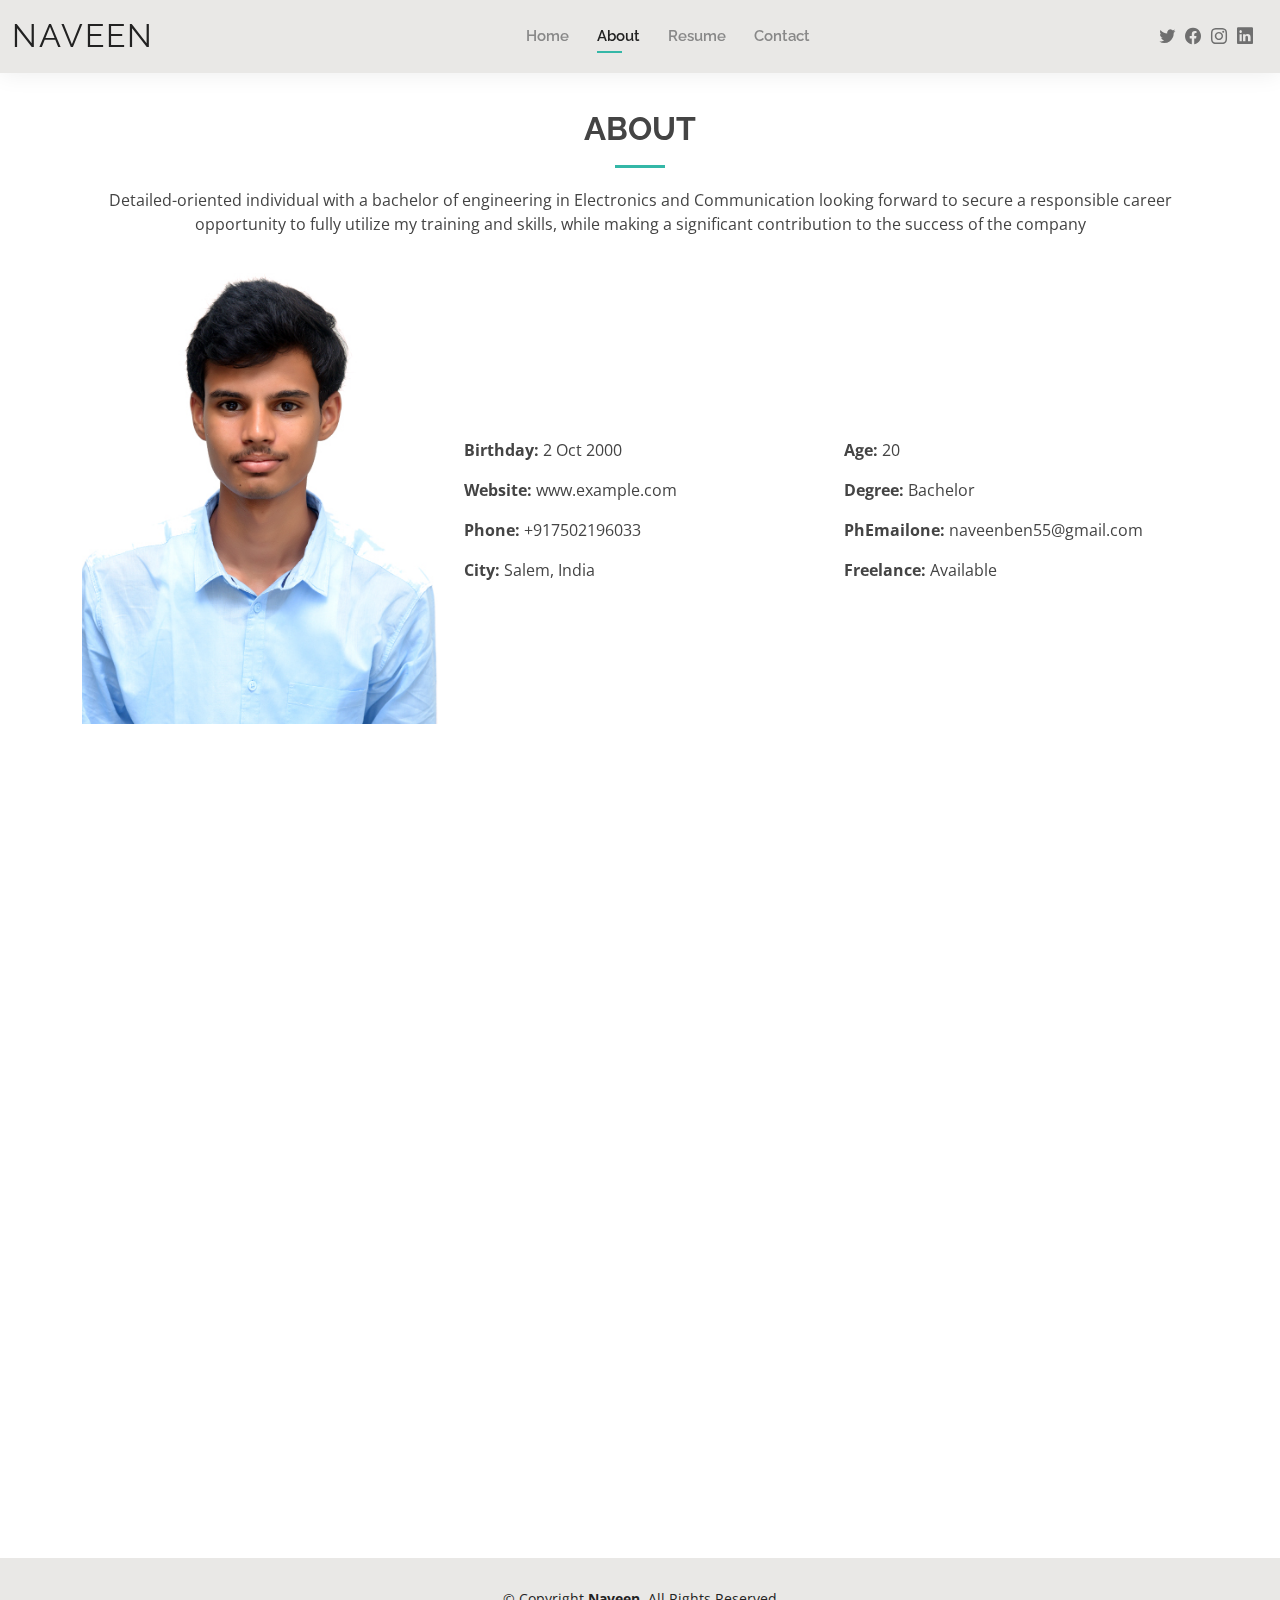
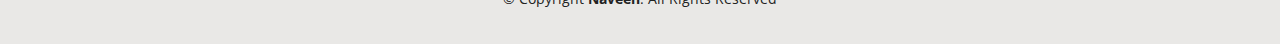
==== about.html @ 2e9f8a34 "mywebsite" ====
<!DOCTYPE html>
<html lang="en">

<head>
  <meta charset="utf-8">
  <meta content="width=device-width, initial-scale=1.0" name="viewport">

  <title>About - Naveen</title>
  <meta content="" name="description">
  <meta content="" name="keywords">

  <!-- Favicons -->
  <link href="assets/img/S008602.jpg" rel="icon">
  <link href="assets/img/appleicon.jpg" rel="apple-touch-icon">

  <!-- Google Fonts -->
  <link href="https://fonts.googleapis.com/css?family=Open+Sans:300,300i,400,400i,600,600i,700,700i|Raleway:300,300i,400,400i,500,500i,600,600i,700,700i|Poppins:300,300i,400,400i,500,500i,600,600i,700,700i" rel="stylesheet">

  <!-- Vendor CSS Files -->
  <link href="assets/vendor/aos/aos.css" rel="stylesheet">
  <link href="assets/vendor/bootstrap/css/bootstrap.min.css" rel="stylesheet">
  <link href="assets/vendor/bootstrap-icons/bootstrap-icons.css" rel="stylesheet">
  <link href="assets/vendor/boxicons/css/boxicons.min.css" rel="stylesheet">
  <link href="assets/vendor/glightbox/css/glightbox.min.css" rel="stylesheet">
  <link href="assets/vendor/swiper/swiper-bundle.min.css" rel="stylesheet">

  <!-- Template Main CSS File -->
  <link href="assets/css/style.css" rel="stylesheet">

  <!-- =======================================================
  * Template Name: Kelly - v4.1.0
  * Template URL: https://bootstrapmade.com/kelly-free-bootstrap-cv-resume-html-template/
  * Author: BootstrapMade.com
  * License: https://bootstrapmade.com/license/
  ======================================================== -->
</head>

<body>

  <!-- ======= Header ======= -->
  <header id="header" class="fixed-top">
    <div class="container-fluid d-flex justify-content-between align-items-center">

      <h1 class="logo me-auto me-lg-0"><a href="index.html">Naveen</a></h1>
      <!-- Uncomment below if you prefer to use an image logo -->
      <!-- <a href="index.html" class="logo"><img src="assets/img/logo.png" alt="" class="img-fluid"></a>-->

      <nav id="navbar" class="navbar order-last order-lg-0">
        <ul>
          <li><a href="index.html">Home</a></li>
          <li><a class="active" href="about.html">About</a></li>
          <li><a href="resume.html">Resume</a></li>
          <li><a href="contact.html">Contact</a></li>
        </ul>
        <i class="bi bi-list mobile-nav-toggle"></i>
      </nav><!-- .navbar -->

      <div class="header-social-links">
        <a href="https://twitter.com/naveenben55" class="twitter"><i class="bi bi-twitter"></i></a>
        <a href="https://www.facebook.com/jackman0226" class="facebook"><i class="bi bi-facebook"></i></a>
        <a href="https://www.instagram.com/itz_jack_official/" class="instagram"><i class="bi bi-instagram"></i></a>
        <a href="https://www.linkedin.com/in/naveen-venkatesan-62530116b/" class="linkedin"><i class="bi bi-linkedin"></i></i></a>
      </div>

    </div>

  </header><!-- End Header -->

  <main id="main">

    <!-- ======= About Section ======= -->
    <section id="about" class="about">
      <div class="container" data-aos="fade-up">

        <div class="section-title">
          <h2>About</h2>
          <p>Detailed-oriented individual with a bachelor of engineering in Electronics and Communication looking forward to secure a responsible career opportunity to fully utilize my training and skills, while making a significant contribution to the success of the company</p>
        </div>

        <div class="row">
          <div class="col-lg-4">
            <img src="assets/img/S0086021.jpg" class="img-fluid" alt="">
          </div>
          <div class="col-lg-8 pt-4 pt-lg-0 content">
            
            <br>
			<br>
			<br>
			<br>
			<br>
			<br>
			<br>
            <div class="row">
              <div class="col-lg-6">
                <ul>
                  <li><i class="bi bi-rounded-right"></i> <strong>Birthday:</strong> 2 Oct 2000</li>
                  <li><i class="bi bi-rounded-right"></i> <strong>Website:</strong> www.example.com</li>
                  <li><i class="bi bi-rounded-right"></i> <strong>Phone:</strong> +917502196033</li>
                  <li><i class="bi bi-rounded-right"></i> <strong>City:</strong> Salem, India</li>
                </ul>
              </div>
              <div class="col-lg-6">
                <ul>
                  <li><i class="bi bi-rounded-right"></i> <strong>Age:</strong> 20</li>
                  <li><i class="bi bi-rounded-right"></i> <strong>Degree:</strong> Bachelor</li>
                  <li><i class="bi bi-rounded-right"></i> <strong>PhEmailone:</strong> naveenben55@gmail.com</li>
                  <li><i class="bi bi-rounded-right"></i> <strong>Freelance:</strong> Available</li>
                </ul>
              </div>
            </div>
           
          </div>
        </div>

      </div>
    </section><!-- End About Section -->

    <!-- ======= Skills Section ======= -->
    <section id="skills" class="skills">
      <div class="container" data-aos="fade-up">

        <div class="section-title">
          <h2>Skills</h2>
          <p>Skilled in the below mentioned courses through Highly customized learning platforms like Coursera ,Udemy.</p>
        </div>

        <div class="row skills-content">

          <div class="col-lg-6">

            <div class="progress">
              <span class="skill">HTML <i class="val">100%</i></span>
              <div class="progress-bar-wrap">
                <div class="progress-bar" role="progressbar" aria-valuenow="100" aria-valuemin="0" aria-valuemax="100"></div>
              </div>
            </div>

            <div class="progress">
              <span class="skill">CSS <i class="val">70%</i></span>
              <div class="progress-bar-wrap">
                <div class="progress-bar" role="progressbar" aria-valuenow="90" aria-valuemin="0" aria-valuemax="100"></div>
              </div>
            </div>

            <div class="progress">
              <span class="skill">Python <i class="val">75%</i></span>
              <div class="progress-bar-wrap">
                <div class="progress-bar" role="progressbar" aria-valuenow="75" aria-valuemin="0" aria-valuemax="100"></div>
              </div>
            </div>

          </div>

          <div class="col-lg-6">

            <div class="progress">
              <span class="skill">Type Writing <i class="val">90%</i></span>
              <div class="progress-bar-wrap">
                <div class="progress-bar" role="progressbar" aria-valuenow="80" aria-valuemin="0" aria-valuemax="100"></div>
              </div>
            </div>

       

            <div class="progress">
              <span class="skill">Photoshop <i class="val">70%</i></span>
              <div class="progress-bar-wrap">
                <div class="progress-bar" role="progressbar" aria-valuenow="55" aria-valuemin="0" aria-valuemax="100"></div>
              </div>
            </div>

          </div>

        </div>

      </div>
    </section><!-- End Skills Section -->

    <!-- ======= Facts Section ======= -->
    <section id="facts" class="facts">
      <div class="container" data-aos="fade-up">

        <div class="section-title">
          <h2>Marks and Projects</h2>
          
        </div>

        <div class="row counters">

          <div class="col-lg-3 col-6 text-center">
            <span>76%</span>
            <p>SSLC 10th</p>
          </div>

          <div class="col-lg-3 col-6 text-center">
            <span>62%</span>
            <p>Higher Secondary 12th</p>
          </div>

          <div class="col-lg-3 col-6 text-center">
            <span>7.9</span>
            <p>CGPA in College</p>
          </div>

          <div class="col-lg-3 col-6 text-center">
            <span>4</span>
            <p>Projects</p>
          </div>

        </div>

      </div>
    </section><!-- End Facts Section -->

   

  <!-- ======= Footer ======= -->
  <footer id="footer">
    <div class="container">
      <div class="copyright">
        &copy; Copyright <strong><span>Naveen</span></strong>. All Rights Reserved
      </div>
      <div class="credits">
        <!-- All the links in the footer should remain intact. -->
        <!-- You can delete the links only if you purchased the pro version. -->
        <!-- Licensing information: https://bootstrapmade.com/license/ -->
        <!-- Purchase the pro version with working PHP/AJAX contact form: https://bootstrapmade.com/kelly-free-bootstrap-cv-resume-html-template/ -->
        
      </div>
    </div>
  </footer><!-- End  Footer -->

  <div id="preloader"></div>
  <a href="#" class="back-to-top d-flex align-items-center justify-content-center"><i class="bi bi-arrow-up-short"></i></a>

  <!-- Vendor JS Files -->
  <script src="assets/vendor/aos/aos.js"></script>
  <script src="assets/vendor/bootstrap/js/bootstrap.bundle.min.js"></script>
  <script src="assets/vendor/glightbox/js/glightbox.min.js"></script>
  <script src="assets/vendor/isotope-layout/isotope.pkgd.min.js"></script>
  <script src="assets/vendor/php-email-form/validate.js"></script>
  <script src="assets/vendor/purecounter/purecounter.js"></script>
  <script src="assets/vendor/swiper/swiper-bundle.min.js"></script>
  <script src="assets/vendor/waypoints/noframework.waypoints.js"></script>

  <!-- Template Main JS File -->
  <script src="assets/js/main.js"></script>

</body>

</html>
---- assets/css/style.css ----
/**
* Template Name: Kelly - v4.1.0
* Template URL: https://bootstrapmade.com/kelly-free-bootstrap-cv-resume-html-template/
* Author: BootstrapMade.com
* License: https://bootstrapmade.com/license/
*/

/*--------------------------------------------------------------
# General
--------------------------------------------------------------*/
body {
  font-family: "Open Sans", sans-serif;
  color: #444444;
}

a {
  color: #34b7a7;
  text-decoration: none;
}

a:hover {
  color: #51cdbe;
  text-decoration: none;
}

h1, h2, h3, h4, h5, h6 {
  font-family: "Raleway", sans-serif;
 
}

#main {
  margin-top: 50px;
}

@media (max-width: 992px) {
  #main {
    margin-top: 30px;
  }
}

/*--------------------------------------------------------------
# Preloader
--------------------------------------------------------------*/
#preloader {
  position: fixed;
  top: 0;
  left: 0;
  right: 0;
  bottom: 0;
  z-index: 9999;
  overflow: hidden;
  background: #fff;
}

#preloader:before {
  content: "";
  position: fixed;
  top: calc(50% - 30px);
  left: calc(50% - 30px);
  border: 6px solid #34b7a7;
  border-top-color: #dcf5f2;
  border-radius: 50%;
  width: 60px;
  height: 60px;
  -webkit-animation: animate-preloader 1s linear infinite;
  animation: animate-preloader 1s linear infinite;
}

@-webkit-keyframes animate-preloader {
  0% {
    transform: rotate(0deg);
  }
  100% {
    transform: rotate(360deg);
  }
}

@keyframes animate-preloader {
  0% {
    transform: rotate(0deg);
  }
  100% {
    transform: rotate(360deg);
  }
}

/*--------------------------------------------------------------
# Back to top button
--------------------------------------------------------------*/
.back-to-top {
  position: fixed;
  visibility: hidden;
  opacity: 0;
  right: 15px;
  bottom: 15px;
  z-index: 996;
  background: #34b7a7;
  width: 40px;
  height: 40px;
  border-radius: 50px;
  transition: all 0.4s;
}

.back-to-top i {
  font-size: 24px;
  color: #fff;
  line-height: 0;
}

.back-to-top:hover {
  background: #49cbbb;
  color: #fff;
}

.back-to-top.active {
  visibility: visible;
  opacity: 1;
}

/*--------------------------------------------------------------
# Header
--------------------------------------------------------------*/
#header {
  background: #e9e8e6;
  box-shadow: 0px 0px 25px 0 rgba(0, 0, 0, 0.08);
  z-index: 997;
  padding: 15px 0;
}

#header .logo {
  font-size: 32px;
  margin: 0;
  padding: 0;
  line-height: 1;
  font-weight: 400;
  letter-spacing: 2px;
  text-transform: uppercase;
}

#header .logo a {
  color: #222222;
}

#header .logo img {
  max-height: 40px;
}

@media (max-width: 992px) {
  #header .logo {
    font-size: 28px;
  }
}

/*--------------------------------------------------------------
# Header Social Links
--------------------------------------------------------------*/
.header-social-links {
  padding-right: 15px;
}

.header-social-links a {
  color: #6f6f6f;
  padding-left: 6px;
  display: inline-block;
  line-height: 0px;
  transition: 0.3s;
  font-size: 16px;
}

.header-social-links a:hover {
  color: #34b7a7;
}

/*--------------------------------------------------------------
# Navigation Menu
--------------------------------------------------------------*/
/**
* Desktop Navigation 
*/
.navbar {
  padding: 0;
}

.navbar ul {
  margin: 0;
  padding: 0;
  display: flex;
  list-style: none;
  align-items: center;
}

.navbar li {
  position: relative;
  padding: 10px 0 10px 28px;
}

.navbar a {
  display: flex;
  align-items: center;
  justify-content: space-between;
  font-family: "Raleway", sans-serif;
  font-size: 15px;
  font-weight: 600;
  color: #888888;
  white-space: nowrap;
  transition: 0.3s;
  position: relative;
}

.navbar a i {
  font-size: 12px;
  line-height: 0;
  margin-left: 5px;
}

.navbar > ul > li > a:before {
  content: "";
  position: absolute;
  width: 0;
  height: 2px;
  bottom: -5px;
  left: 0;
  background-color: #34b7a7;
  visibility: hidden;
  width: 0px;
  transition: all 0.3s ease-in-out 0s;
}

.navbar a:hover:before, .navbar li:hover > a:before, .navbar .active:before {
  visibility: visible;
  width: 25px;
}

.navbar a:hover, .navbar .active, .navbar li:hover > a {
  color: #222222;
}

.navbar .dropdown ul {
  display: block;
  position: absolute;
  left: 14px;
  top: calc(100% + 30px);
  margin: 0;
  padding: 10px 0;
  z-index: 99;
  opacity: 0;
  visibility: hidden;
  background: #fff;
  box-shadow: 0px 0px 30px rgba(127, 137, 161, 0.25);
  transition: 0.3s;
  border-radius: 4px;
}

.navbar .dropdown ul li {
  min-width: 200px;
  padding: 0;
}

.navbar .dropdown ul a {
  padding: 10px 20px;
  font-size: 15px;
  text-transform: none;
  font-weight: 600;
}

.navbar .dropdown ul a i {
  font-size: 12px;
}

.navbar .dropdown ul a:hover, .navbar .dropdown ul .active:hover, .navbar .dropdown ul li:hover > a {
  color: #34b7a7;
}

.navbar .dropdown:hover > ul {
  opacity: 1;
  top: 100%;
  visibility: visible;
}

.navbar .dropdown .dropdown ul {
  top: 0;
  left: calc(100% - 30px);
  visibility: hidden;
}

.navbar .dropdown .dropdown:hover > ul {
  opacity: 1;
  top: 0;
  left: 100%;
  visibility: visible;
}

@media (max-width: 1366px) {
  .navbar .dropdown .dropdown ul {
    left: -90%;
  }
  .navbar .dropdown .dropdown:hover > ul {
    left: -100%;
  }
}

/**
* Mobile Navigation 
*/
.mobile-nav-toggle {
  color: #222222;
  font-size: 28px;
  cursor: pointer;
  display: none;
  line-height: 0;
  transition: 0.5s;
}

.mobile-nav-toggle.bi-x {
  color: #fff;
}

@media (max-width: 991px) {
  .mobile-nav-toggle {
    display: block;
  }
  .navbar ul {
    display: none;
  }
}

.navbar-mobile {
  position: fixed;
  overflow: hidden;
  top: 0;
  right: 0;
  left: 0;
  bottom: 0;
  background: rgba(9, 9, 9, 0.9);
  transition: 0.3s;
  z-index: 999;
}

.navbar-mobile .mobile-nav-toggle {
  position: absolute;
  top: 15px;
  right: 15px;
}

.navbar-mobile ul {
  display: block;
  position: absolute;
  top: 55px;
  right: 15px;
  bottom: 15px;
  left: 15px;
  padding: 10px 0;
  border-radius: 10px;
  background-color: #fff;
  overflow-y: auto;
  transition: 0.3s;
}

.navbar-mobile a {
  font-size: 15px;
  padding-right: 15px;
  color: #222222;
}

.navbar-mobile a:hover, .navbar-mobile .active, .navbar-mobile li:hover > a {
  color: #34b7a7;
}

.navbar-mobile .getstarted {
  margin: 15px;
}

.navbar-mobile .dropdown ul {
  position: static;
  display: none;
  margin: 10px 20px;
  padding: 10px 0;
  z-index: 99;
  opacity: 1;
  visibility: visible;
  background: #fff;
  box-shadow: 0px 0px 30px rgba(127, 137, 161, 0.25);
}

.navbar-mobile .dropdown ul li {
  min-width: 200px;
}

.navbar-mobile .dropdown ul a {
  padding: 10px 20px;
}

.navbar-mobile .dropdown ul a i {
  font-size: 12px;
}

.navbar-mobile .dropdown ul a:hover, .navbar-mobile .dropdown ul .active:hover, .navbar-mobile .dropdown ul li:hover > a {
  color: #34b7a7;
}

.navbar-mobile .dropdown > .dropdown-active {
  display: block;
}

/*--------------------------------------------------------------
# Hero Section
--------------------------------------------------------------*/
#hero {
  width: 100%;
  height: 100vh;
  background: url("../img/DSC_0009.jpg") top right;
  background-size: cover;
}

#hero .container {
  padding-top: 70px;
  position: relative;
}

@media (max-width: 992px) {
  #hero .container {
    padding-top: 58px;
  }
}

#hero h1 {
  margin: 0;
  font-size: 48px;
  font-weight: 700;
  line-height: 56px;
  color: #E8E8E8;
}

#hero h2 {
  color: #6f6f6f;
  margin: 10px 0 0 0;
  font-size: 22px;
}

#hero .btn-about {
  font-family: "Raleway", sans-serif;
  text-transform: uppercase;
  font-weight: 600;
  font-size: 12px;
  letter-spacing: 1px;
  display: inline-block;
  padding: 12px 40px;
  border-radius: 50px;
  transition: 0.5s;
  margin-top: 30px;
  color: #fff;
  background: #34b7a7;
}

#hero .btn-about:hover {
  background: #3dc8b7;
}

@media (min-width: 1024px) {
  #hero {
    background-attachment: fixed;
  }
}

@media (max-width: 992px) {
  #hero:before {
    content: "";
    background: rgba(255, 255, 255, 0.8);
    position: absolute;
    bottom: 0;
    top: 0;
    left: 0;
    right: 0;
  }
  #hero h1 {
    font-size: 28px;
    line-height: 36px;
  }
  #hero h2 {
    font-size: 18px;
    line-height: 24px;
  }
}

/*--------------------------------------------------------------
# Sections General
--------------------------------------------------------------*/
section {
  padding: 60px 0;
}

.section-bg {
  background-color: #e7f8f6;
}

.section-title {
  text-align: center;
  padding-bottom: 30px;
}

.section-title h2 {
  font-size: 32px;
  font-weight: bold;
  text-transform: uppercase;
  margin-bottom: 20px;
  padding-bottom: 20px;
  position: relative;
}

.section-title h2::after {
  content: '';
  position: absolute;
  display: block;
  width: 50px;
  height: 3px;
  background: #34b7a7;
  bottom: 0;
  left: calc(50% - 25px);
}

.section-title p {
  margin-bottom: 0;
}

/*--------------------------------------------------------------
# Cta
--------------------------------------------------------------*/
.cta {
  background: linear-gradient(rgba(0, 0, 0, 0.6), rgba(0, 0, 0, 0.6)), url("../img/bg-1.jpg") fixed center center;
  background-size: cover;
  padding: 80px 0;
}

.cta h3 {
  color: #fff;
  font-size: 28px;
  font-weight: 700;
}

.cta p {
  color: #fff;
}

.cta .cta-btn {
  font-family: "Raleway", sans-serif;
  text-transform: uppercase;
  font-weight: 500;
  font-size: 16px;
  letter-spacing: 1px;
  display: inline-block;
  padding: 8px 20px;
  border-radius: 2px;
  transition: 0.5s;
  margin: 10px;
  border: 2px solid #fff;
  color: #fff;
}

.cta .cta-btn:hover {
  background: #34b7a7;
  border: 2px solid #34b7a7;
}

@media (max-width: 1024px) {
  .cta {
    background-attachment: scroll;
  }
}

@media (min-width: 769px) {
  .cta .cta-btn-container {
    display: flex;
    align-items: center;
    justify-content: flex-end;
  }
}

/*--------------------------------------------------------------
# About
--------------------------------------------------------------*/
.about .content h3 {
  font-weight: 700;
  font-size: 26px;
  color: #555555;
}

.about .content ul {
  list-style: none;
  padding: 0;
}

.about .content ul li {
  padding-bottom: 10px;
}

.about .content ul i {
  font-size: 20px;
  padding-right: 2px;
  color: #34b7a7;
}

.about .content p:last-child {
  margin-bottom: 0;
}

/*--------------------------------------------------------------
# Skills
--------------------------------------------------------------*/
.skills .progress {
  height: 60px;
  display: block;
  background: none;
  border-radius: 0;
}

.skills .progress .skill {
  padding: 10px 0;
  margin: 0 0 6px 0;
  text-transform: uppercase;
  display: block;
  font-weight: 600;
  font-family: "Poppins", sans-serif;
  color: #222222;
}

.skills .progress .skill .val {
  float: right;
  font-style: normal;
}

.skills .progress-bar-wrap {
  background: #f3f3f3;
}

.skills .progress-bar {
  width: 1px;
  height: 10px;
  transition: .9s;
  background-color: #34b7a7;
}

/*--------------------------------------------------------------
# Facts
--------------------------------------------------------------*/
.facts .counters span {
  font-size: 48px;
  display: block;
  color: #34b7a7;
}

.facts .counters p {
  padding: 0;
  margin: 0 0 20px 0;
  font-family: "Raleway", sans-serif;
  font-size: 14px;
}

/*--------------------------------------------------------------
# Testimonials
--------------------------------------------------------------*/
.testimonials .section-header {
  margin-bottom: 40px;
}

.testimonials .testimonial-item {
  text-align: center;
}

.testimonials .testimonial-item .testimonial-img {
  width: 120px;
  border-radius: 50%;
  border: 4px solid #fff;
  margin: 0 auto;
}

.testimonials .testimonial-item h3 {
  font-size: 20px;
  font-weight: bold;
  margin: 10px 0 5px 0;
  color: #111;
}

.testimonials .testimonial-item h4 {
  font-size: 14px;
  color: #999;
  margin: 0 0 15px 0;
}

.testimonials .testimonial-item .quote-icon-left, .testimonials .testimonial-item .quote-icon-right {
  color: #c8efea;
  font-size: 26px;
}

.testimonials .testimonial-item .quote-icon-left {
  display: inline-block;
  left: -5px;
  position: relative;
}

.testimonials .testimonial-item .quote-icon-right {
  display: inline-block;
  right: -5px;
  position: relative;
  top: 10px;
}

.testimonials .testimonial-item p {
  font-style: italic;
  margin: 0 auto 15px auto;
}

@media (min-width: 992px) {
  .testimonials .testimonial-item p {
    width: 80%;
  }
}

.testimonials .swiper-pagination {
  margin-top: 20px;
  position: relative;
}

.testimonials .swiper-pagination .swiper-pagination-bullet {
  width: 12px;
  height: 12px;
  background-color: #fff;
  opacity: 1;
  border: 1px solid #34b7a7;
}

.testimonials .swiper-pagination .swiper-pagination-bullet-active {
  background-color: #34b7a7;
}

/*--------------------------------------------------------------
# Resume
--------------------------------------------------------------*/
.resume .resume-title {
  font-size: 26px;
  font-weight: 400;
  margin-top: 20px;
  margin-bottom: 20px;
  color: #222222;
}

.resume .resume-item {
  padding: 0 0 20px 20px;
  margin-top: -2px;
  border-left: 2px solid #34b7a7;
  position: relative;
}

.resume .resume-item h4 {
  line-height: 18px;
  font-size: 18px;
  font-weight: 600;
  font-family: "Poppins", sans-serif;
  color: #1d685f;
  margin-bottom: 10px;
}

.resume .resume-item h5 {
  font-size: 16px;
  background: #effbf9;
  padding: 5px 15px;
  display: inline-block;
  font-weight: 600;
  margin-bottom: 10px;
  color: #34b7a7;
}

.resume .resume-item ul {
  padding-left: 20px;
}

.resume .resume-item ul li {
  padding-bottom: 10px;
}

.resume .resume-item:last-child {
  padding-bottom: 0;
}

.resume .resume-item::before {
  content: "";
  position: absolute;
  width: 16px;
  height: 16px;
  border-radius: 50px;
  left: -9px;
  top: 0;
  background: #fff;
  border: 2px solid #34b7a7;
}

/*--------------------------------------------------------------
# Services
--------------------------------------------------------------*/
.services .icon-box {
  text-align: center;
  padding: 70px 20px 80px 20px;
  transition: all ease-in-out 0.3s;
  background: #fff;
  box-shadow: 0px 0 35px 0 rgba(0, 0, 0, 0.08);
}

.services .icon-box .icon {
  margin: 0 auto;
  width: 100px;
  height: 100px;
  display: flex;
  align-items: center;
  justify-content: center;
  transition: ease-in-out 0.3s;
  position: relative;
}

.services .icon-box .icon i {
  font-size: 36px;
  transition: 0.5s;
  position: relative;
}

.services .icon-box .icon svg {
  position: absolute;
  top: 0;
  left: 0;
}

.services .icon-box .icon svg path {
  transition: 0.5s;
  fill: #f5f5f5;
}

.services .icon-box h4 {
  font-weight: 600;
  margin: 10px 0 15px 0;
  font-size: 22px;
}

.services .icon-box h4 a {
  color: #222222;
  transition: ease-in-out 0.3s;
}

.services .icon-box p {
  line-height: 24px;
  font-size: 14px;
  margin-bottom: 0;
}

.services .iconbox-blue i {
  color: #47aeff;
}

.services .iconbox-blue:hover .icon i {
  color: #fff;
}

.services .iconbox-blue:hover .icon path {
  fill: #47aeff;
}

.services .iconbox-orange i {
  color: #ffa76e;
}

.services .iconbox-orange:hover .icon i {
  color: #fff;
}

.services .iconbox-orange:hover .icon path {
  fill: #ffa76e;
}

.services .iconbox-pink i {
  color: #e80368;
}

.services .iconbox-pink:hover .icon i {
  color: #fff;
}

.services .iconbox-pink:hover .icon path {
  fill: #e80368;
}

.services .iconbox-yellow i {
  color: #ffbb2c;
}

.services .iconbox-yellow:hover .icon i {
  color: #fff;
}

.services .iconbox-yellow:hover .icon path {
  fill: #ffbb2c;
}

.services .iconbox-red i {
  color: #ff5828;
}

.services .iconbox-red:hover .icon i {
  color: #fff;
}

.services .iconbox-red:hover .icon path {
  fill: #ff5828;
}

.services .iconbox-teal i {
  color: #11dbcf;
}

.services .iconbox-teal:hover .icon i {
  color: #fff;
}

.services .iconbox-teal:hover .icon path {
  fill: #11dbcf;
}

/*--------------------------------------------------------------
# Portfolio
--------------------------------------------------------------*/
.portfolio .portfolio-item {
  margin-bottom: 30px;
}

.portfolio #portfolio-flters {
  padding: 0;
  margin: 0 auto 20px auto;
  list-style: none;
  text-align: center;
}

.portfolio #portfolio-flters li {
  cursor: pointer;
  display: inline-block;
  padding: 8px 16px 10px 16px;
  font-size: 13px;
  font-weight: 500;
  line-height: 1;
  text-transform: uppercase;
  color: #444444;
  margin-bottom: 5px;
  transition: all 0.3s ease-in-out;
  border-radius: 50px;
}

.portfolio #portfolio-flters li:hover, .portfolio #portfolio-flters li.filter-active {
  color: #fff;
  background: #34b7a7;
}

.portfolio #portfolio-flters li:last-child {
  margin-right: 0;
}

.portfolio .portfolio-wrap {
  transition: 0.3s;
  position: relative;
  overflow: hidden;
  z-index: 1;
  background: rgba(34, 34, 34, 0.6);
}

.portfolio .portfolio-wrap::before {
  content: "";
  background: rgba(34, 34, 34, 0.6);
  position: absolute;
  left: 0;
  right: 0;
  top: 0;
  bottom: 0;
  transition: all ease-in-out 0.3s;
  z-index: 2;
  opacity: 0;
}

.portfolio .portfolio-wrap img {
  transition: all ease-in-out 0.3s;
}

.portfolio .portfolio-wrap .portfolio-info {
  opacity: 0;
  position: absolute;
  top: 0;
  left: 0;
  right: 0;
  bottom: 0;
  z-index: 3;
  transition: all ease-in-out 0.3s;
  display: flex;
  flex-direction: column;
  justify-content: flex-end;
  align-items: flex-start;
  padding: 20px;
}

.portfolio .portfolio-wrap .portfolio-info h4 {
  font-size: 20px;
  color: #fff;
  font-weight: 600;
}

.portfolio .portfolio-wrap .portfolio-info p {
  color: rgba(255, 255, 255, 0.7);
  font-size: 14px;
  text-transform: uppercase;
  padding: 0;
  margin: 0;
  font-style: italic;
}

.portfolio .portfolio-wrap .portfolio-links {
  text-align: center;
  z-index: 4;
}

.portfolio .portfolio-wrap .portfolio-links a {
  color: #fff;
  margin: 0 5px 0 0;
  font-size: 28px;
  display: inline-block;
  transition: 0.3s;
}

.portfolio .portfolio-wrap .portfolio-links a:hover {
  color: #78d9cd;
}

.portfolio .portfolio-wrap:hover::before {
  opacity: 1;
}

.portfolio .portfolio-wrap:hover img {
  transform: scale(1.2);
}

.portfolio .portfolio-wrap:hover .portfolio-info {
  opacity: 1;
}

/*--------------------------------------------------------------
# Portfolio Details
--------------------------------------------------------------*/
.portfolio-details {
  padding-top: 0;
}

.portfolio-details .portfolio-details-slider img {
  width: 100%;
}

.portfolio-details .portfolio-details-slider .swiper-pagination {
  margin-top: 20px;
  position: relative;
}

.portfolio-details .portfolio-details-slider .swiper-pagination .swiper-pagination-bullet {
  width: 12px;
  height: 12px;
  background-color: #fff;
  opacity: 1;
  border: 1px solid #34b7a7;
}

.portfolio-details .portfolio-details-slider .swiper-pagination .swiper-pagination-bullet-active {
  background-color: #34b7a7;
}

.portfolio-details .portfolio-info {
  padding: 30px;
  box-shadow: 0px 0 30px rgba(34, 34, 34, 0.08);
}

.portfolio-details .portfolio-info h3 {
  font-size: 22px;
  font-weight: 700;
  margin-bottom: 20px;
  padding-bottom: 20px;
  border-bottom: 1px solid #eee;
}

.portfolio-details .portfolio-info ul {
  list-style: none;
  padding: 0;
  font-size: 15px;
}

.portfolio-details .portfolio-info ul li + li {
  margin-top: 10px;
}

.portfolio-details .portfolio-description {
  padding-top: 30px;
}

.portfolio-details .portfolio-description h2 {
  font-size: 26px;
  font-weight: 700;
  margin-bottom: 20px;
}

.portfolio-details .portfolio-description p {
  padding: 0;
}

/*--------------------------------------------------------------
# Contact
--------------------------------------------------------------*/
.contact .info {
  width: 100%;
  background: #fff;
}

.contact .info i {
  font-size: 20px;
  color: #34b7a7;
  float: left;
  width: 44px;
  height: 44px;
  background: #effbf9;
  display: flex;
  justify-content: center;
  align-items: center;
  border-radius: 50px;
  transition: all 0.3s ease-in-out;
}

.contact .info h4 {
  padding: 0 0 0 60px;
  font-size: 22px;
  font-weight: 600;
  margin-bottom: 5px;
  color: #222222;
}

.contact .info p {
  padding: 0 0 0 60px;
  margin-bottom: 0;
  font-size: 14px;
  color: #555555;
}

.contact .info .email, .contact .info .phone {
  margin-top: 40px;
}

.contact .info .email:hover i, .contact .info .address:hover i, .contact .info .phone:hover i {
  background: #34b7a7;
  color: #fff;
}

.contact .php-email-form {
  width: 100%;
  background: #fff;
}

.contact .php-email-form .form-group {
  padding-bottom: 8px;
}

.contact .php-email-form .error-message {
  display: none;
  color: #fff;
  background: #ed3c0d;
  text-align: center;
  padding: 15px;
  font-weight: 600;
}

.contact .php-email-form .sent-message {
  display: none;
  color: #fff;
  background: #18d26e;
  text-align: center;
  padding: 15px;
  font-weight: 600;
}

.contact .php-email-form .loading {
  display: none;
  background: #fff;
  text-align: center;
  padding: 15px;
}

.contact .php-email-form .loading:before {
  content: "";
  display: inline-block;
  border-radius: 50%;
  width: 24px;
  height: 24px;
  margin: 0 10px -6px 0;
  border: 3px solid #18d26e;
  border-top-color: #eee;
  -webkit-animation: animate-loading 1s linear infinite;
  animation: animate-loading 1s linear infinite;
}

.contact .php-email-form input, .contact .php-email-form textarea {
  border-radius: 4px;
  box-shadow: none;
  font-size: 14px;
}

.contact .php-email-form input:focus, .contact .php-email-form textarea:focus {
  border-color: #34b7a7;
}

.contact .php-email-form input {
  height: 44px;
}

.contact .php-email-form textarea {
  padding: 10px 12px;
}

.contact .php-email-form button[type="submit"] {
  background: #34b7a7;
  border: 0;
  padding: 10px 30px 12px 30px;
  color: #fff;
  transition: 0.4s;
  border-radius: 50px;
}

.contact .php-email-form button[type="submit"]:hover {
  background: #3dc8b7;
}

@-webkit-keyframes animate-loading {
  0% {
    transform: rotate(0deg);
  }
  100% {
    transform: rotate(360deg);
  }
}

@keyframes animate-loading {
  0% {
    transform: rotate(0deg);
  }
  100% {
    transform: rotate(360deg);
  }
}

/*--------------------------------------------------------------
# Footer
--------------------------------------------------------------*/
#footer {
  background: #e9e8e6;
  padding: 30px 0;
  color: #222222;
  font-size: 14px;
  text-align: center;
}

#footer .credits {
  padding-top: 5px;
  font-size: 13px;
}

#footer .credits a {
  color: #34b7a7;
}
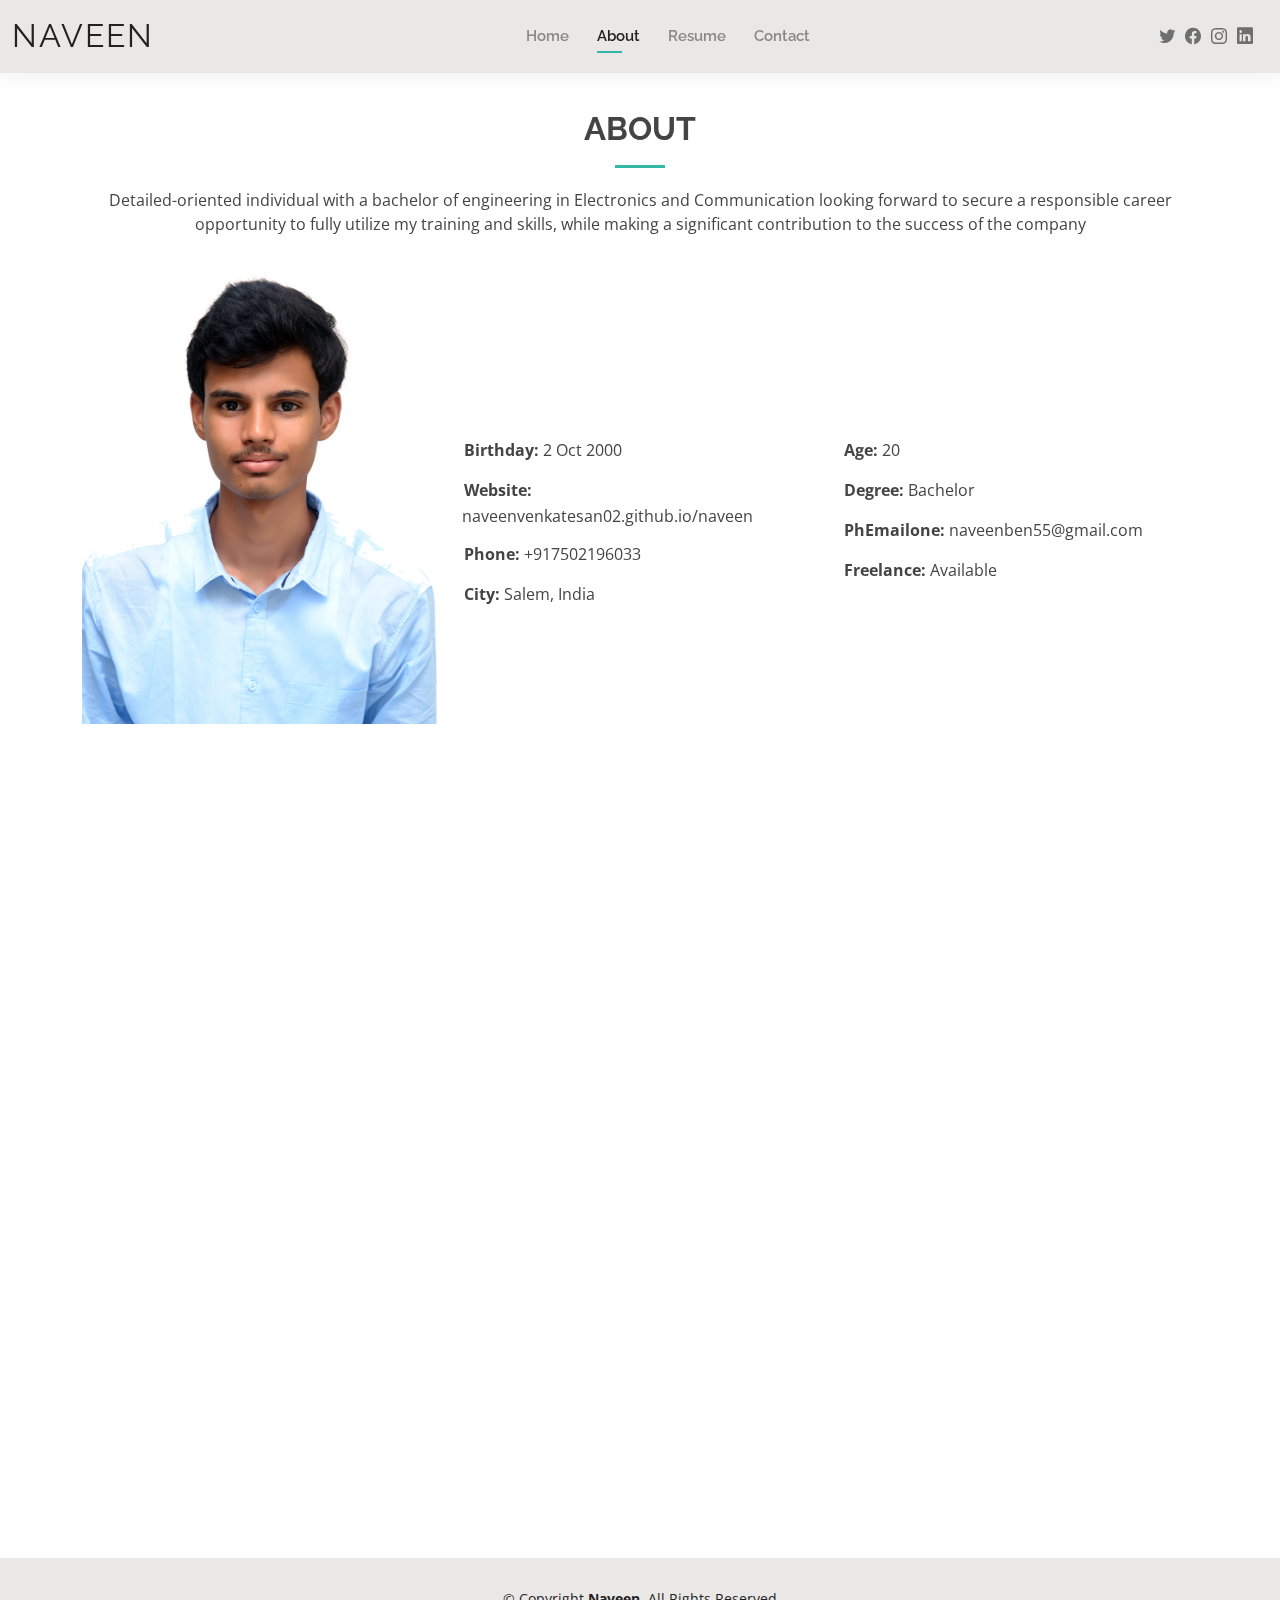
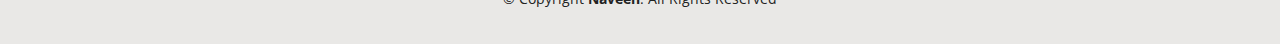
==== commit db1dfd1a: "Update about.html" ====
--- a/about.html
+++ b/about.html
@@ -94,7 +94,7 @@
               <div class="col-lg-6">
                 <ul>
                   <li><i class="bi bi-rounded-right"></i> <strong>Birthday:</strong> 2 Oct 2000</li>
-                  <li><i class="bi bi-rounded-right"></i> <strong>Website:</strong> www.example.com</li>
+                  <li><i class="bi bi-rounded-right"></i> <strong>Website:</strong> naveenvenkatesan02.github.io/naveen</li>
                   <li><i class="bi bi-rounded-right"></i> <strong>Phone:</strong> +917502196033</li>
                   <li><i class="bi bi-rounded-right"></i> <strong>City:</strong> Salem, India</li>
                 </ul>
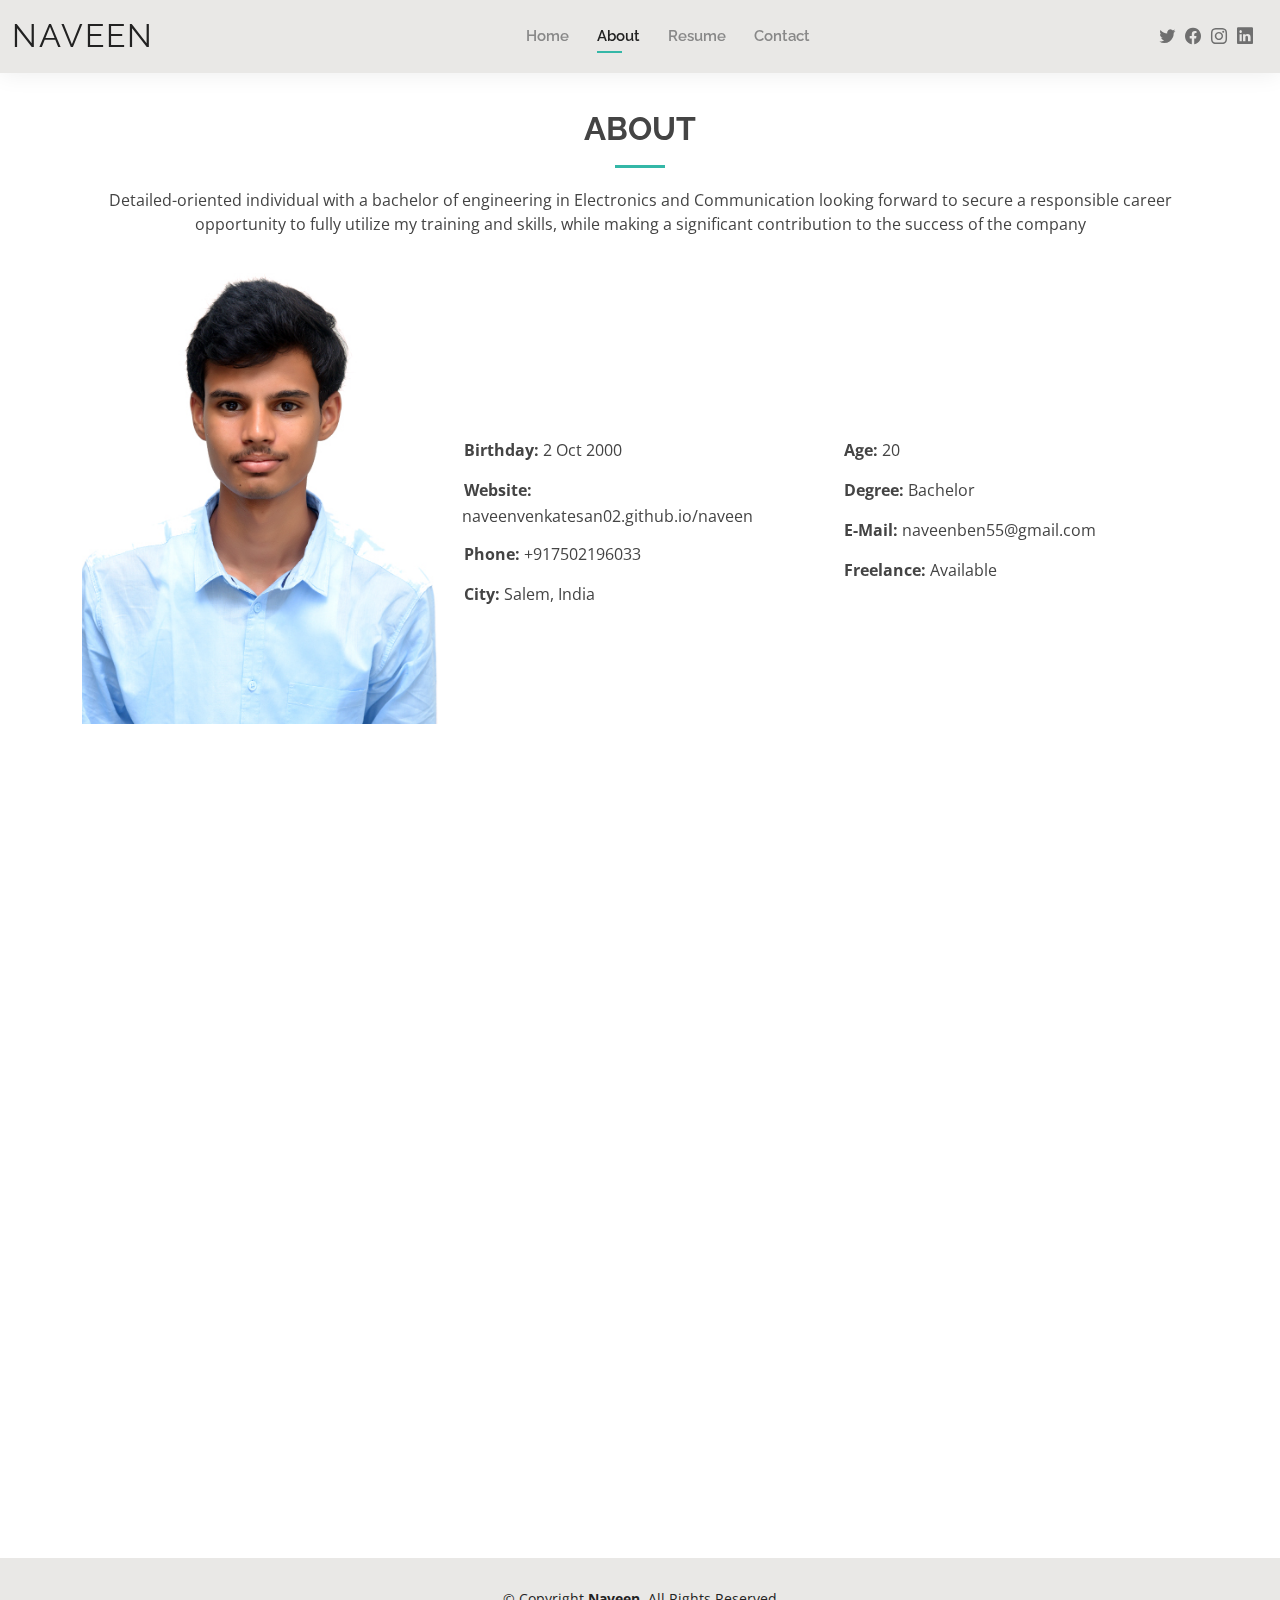
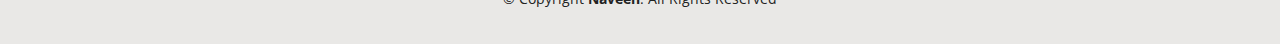
==== commit 74a39bb5: "Update about.html" ====
--- a/about.html
+++ b/about.html
@@ -103,7 +103,7 @@
                 <ul>
                   <li><i class="bi bi-rounded-right"></i> <strong>Age:</strong> 20</li>
                   <li><i class="bi bi-rounded-right"></i> <strong>Degree:</strong> Bachelor</li>
-                  <li><i class="bi bi-rounded-right"></i> <strong>PhEmailone:</strong> naveenben55@gmail.com</li>
+                  <li><i class="bi bi-rounded-right"></i> <strong>E-Mail:</strong> naveenben55@gmail.com</li>
                   <li><i class="bi bi-rounded-right"></i> <strong>Freelance:</strong> Available</li>
                 </ul>
               </div>
